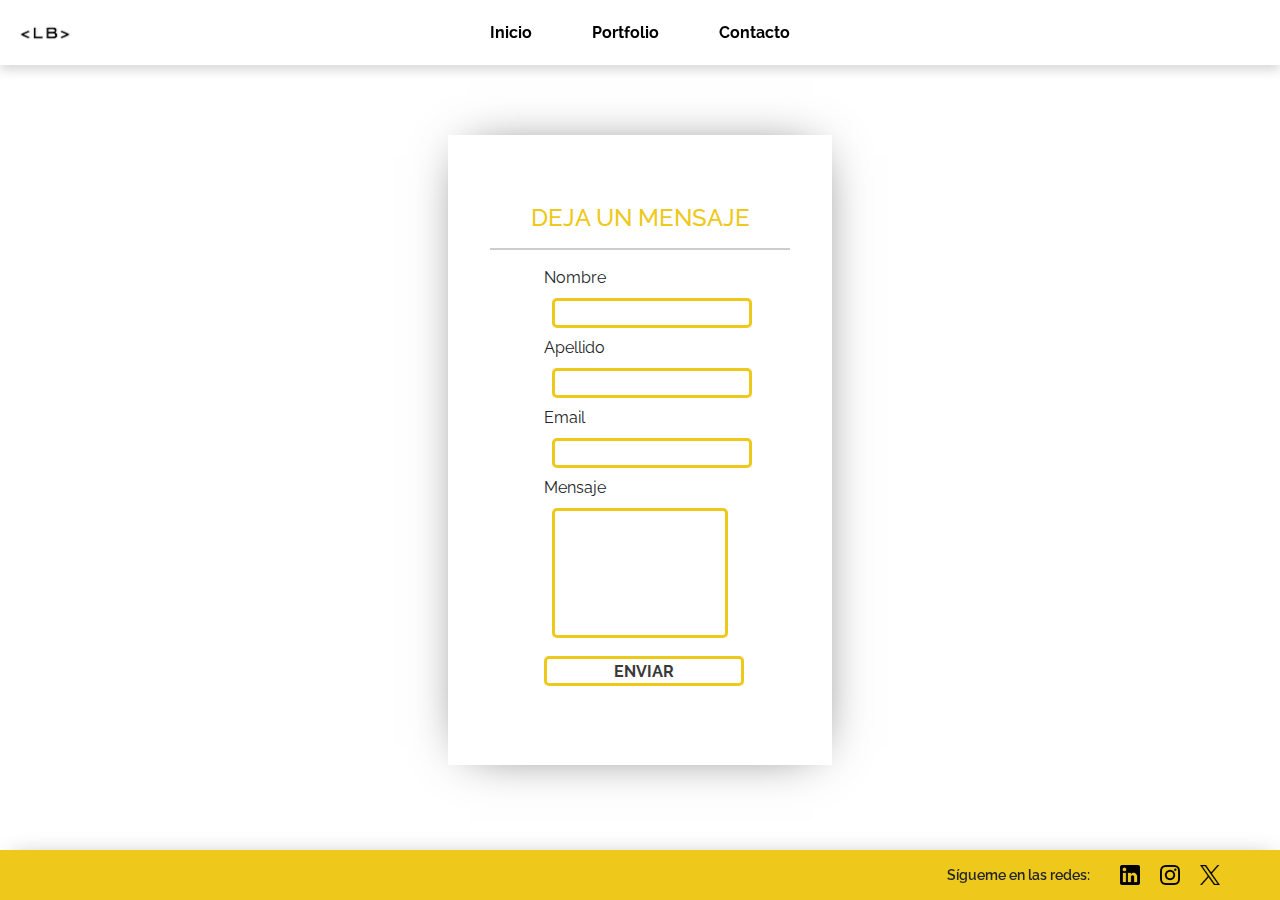
==== contacto.html @ 8801baf9 "primer repositorio" ====
<!DOCTYPE html>
<html lang="es">
<head>
    <meta charset="UTF-8">
    <meta name="viewport" content="width=device-width, initial-scale=1.0">
    <title>LB-Contacto</title>
    <link rel="stylesheet" href="css/estilos-contacto.css">
      <link href="https://cdn.jsdelivr.net/npm/bootstrap@5.3.3/dist/css/bootstrap.min.css" rel="stylesheet" integrity="sha384-QWTKZyjpPEjISv5WaRU9OFeRpok6YctnYmDr5pNlyT2bRjXh0JMhjY6hW+ALEwIH" crossorigin="anonymous">
  <script src="https://cdn.jsdelivr.net/npm/bootstrap@5.3.3/dist/js/bootstrap.bundle.min.js" integrity="sha384-YvpcrYf0tY3lHB60NNkmXc5s9fDVZLESaAA55NDzOxhy9GkcIdslK1eN7N6jIeHz" crossorigin="anonymous"></script>
</head>
<body class="fondo-claro">
    <header>
        <div>
            <img id="logoprincipal" src="img/logo pagina.png" alt="logo luciano bellante" />
            <a class="botonheader" href="index.html">Inicio</a>
            <a class="botonheader" href="portfolio.html">Portfolio</a>
            <a class="botonheader" href="contacto.html">Contacto</a>
        </div>
    </header>
    <div class="contenedorformulario" >
        <h2 class="tituloamarillo">DEJA UN MENSAJE</h2>
        <hr class="lineaseparadora-oscura" />
        <div class="formulariocontacto col-6 d-flex flex-column">
            <label for="" class="row m-0">Nombre</label>
            <input type="text"  class="row m-2" />
            <label for="">Apellido</label>
            <input type="text"  class="row m-2" />
            <label for="">Email</label>
            <input type="text"  class="row m-2"/>
            <label for="" >Mensaje</label>
            <textarea name="" id="" cols="20" rows="5" maxlength="100" class="row m-2"></textarea>
            <input type="submit" value="ENVIAR" class="row" />
        </div>
    </div>
    <footer>
        <p></p>
        <p>Sígueme en las redes: </p>
        <div id="logosredes">
            <img src="img/LinkedIn-logo.png" alt="logo de linkedin" class="logoredsocial" /><img src="img/Instagram-log.webp"
            alt="logo de instagram" class="logoredsocial" /><img src="img/X-logo.png" alt="logo de X"
            class="logoredsocial" />
        </div>
    </footer>

</body>
</html>
---- css/estilos-contacto.css ----
@import url("https://fonts.googleapis.com/css2?family=Raleway:ital,wght@0,100..900;1,100..900&display=swap");


/*-------------------------------------------------  AJUSTES PRINCIPALES/DETALLES ------------------------------------------------*/
* {
  font-family: "Raleway", sans-serif;
}

.fondo-oscuro {
  background-color: #393939;
}

.flechas {
  font-size: 20px;
  font-weight: bold;
  margin-left: 37%;
  margin-top: 30px;
  transform: rotate(90deg);
  letter-spacing: 4px;
  z-index: 0;
  color: #393939;
}

.lineaseparadora-clara {
  width: 300px;
  height: 2px;
  background-color: rgb(252, 252, 252);
  border: 0;
}

.lineaseparadora-oscura {
  width: 300px;
  height: 2px;
  background-color: #393939;
  border: 0;
}

span {
  color: #eec81a;
  font-weight: bold;
}

button {
  background-color: white;
  border: solid 3.5px #393939;
  font-family: "Raleway", sans-serif;
  font-style: normal;
  font-weight: 500;
  font-size: 16px;
  width: 150px;
  height: 40px;
}

body {
  font-family: "Raleway", sans-serif;
  font-style: normal;
  font-weight: normal;
  margin: 0;
  height: 100vh;
  background: rgb(255, 255, 255);
  display: flex;
  align-items: center;
  justify-content: center;
}

/*-------------------------------------------------  HEADER ------------------------------------------------*/

header {
  background-color: rgb(255, 255, 255);
  height: 65px;
  padding: 0;
  box-shadow: 0 5px 10px rgba(61, 61, 61, 0.2);
  position: fixed;
  top: 0;
  width: 100%;
}

header div {
  display: flex;
  justify-content: center;
  align-items: center;
  height: 100%;
  position: relative;
}

#logoprincipal {
  width: 60px;
  left: 15px;
  position: absolute;
}

.botonheader {
  margin: 0px 30px;
  color: black;
  text-decoration: none;
  font-weight: bold;
  transition: color 0.2s;
}

.botonheader:hover {
  color: #eec81a;
}

.tituloamarillo {
  color: #eec81a;
  font-size: 1.5em;
  margin: 0 auto;
}

/*-------------------------------------------------  FORMULARIO ------------------------------------------------*/

.contenedorformulario {
  width: 30%;
  height: 70%;
  display: flex;
  justify-content: center;
  align-items: center;
  flex-direction: column;
  background-color: #ffffff;
  box-shadow: 1px 1px 50px -20px rgba(0,0,0,0.75);
}


.formulariocontacto input {
    background-color: transparent;
    border: #eec81a solid 3px;
    margin: 10px auto;
    width: 200px;
    height: 30px;
    border-radius: 5px;
    color: #393939;
    text-align: center;
}

.formulariocontacto textarea {
  resize: none;
  background-color: transparent;
    border: #eec81a solid 3px;
    margin: 10px auto;
    border-radius: 5px;
}

.formulariocontacto input[type = "submit"] {
    font-weight: bold;
    justify-content: center;
}






/*-------------------------------------------------  FOOTER ------------------------------------------------*/

footer {
  width: 100vw;
  background-color: #eec81a;
  box-shadow: 2px -3px 23px -10px rgba(0, 0, 0, 0.3);
  height: 50px;
  display: flex;
  justify-content: flex-end;
  align-items: center;
  font-size: 14px;
  font-weight: 600;
  position: fixed;
  bottom: 0;
}

footer p {
  margin: 0px;
}

#logosredes {
  height: 20px;
  display: flex;
  justify-content: space-evenly;
  margin: 0 50px 0px 20px;
}

.logoredsocial {
  padding: 0 10px;
}
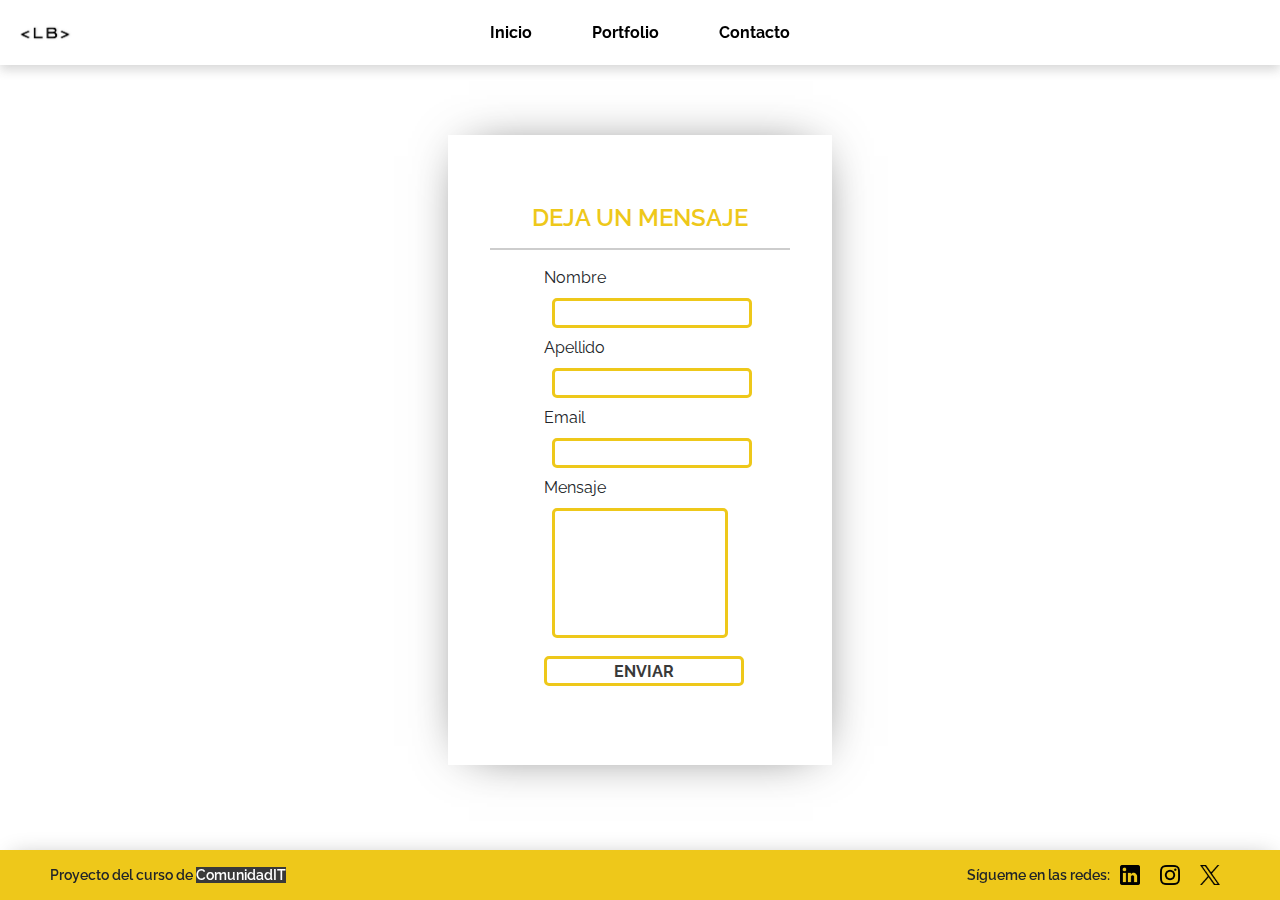
==== commit 69d644de: "Entrega" ====
--- a/contacto.html
+++ b/contacto.html
@@ -33,13 +33,15 @@
         </div>
     </div>
     <footer>
-        <p></p>
-        <p>Sígueme en las redes: </p>
-        <div id="logosredes">
-            <img src="img/LinkedIn-logo.png" alt="logo de linkedin" class="logoredsocial" /><img src="img/Instagram-log.webp"
-            alt="logo de instagram" class="logoredsocial" /><img src="img/X-logo.png" alt="logo de X"
-            class="logoredsocial" />
-        </div>
+        <div>
+            <p>Proyecto del curso de <a href="https://www.comunidadit.org/" target="_blank">ComunidadIT</a></p>
+          </div>
+          <div id="logosredes">
+              <p>Sígueme en las redes: </p>
+              <img src="img/LinkedIn-logo.png" alt="logo de linkedin" class="logoredsocial" /><img src="img/Instagram-log.webp"
+                alt="logo de instagram" class="logoredsocial" /><img src="img/X-logo.png" alt="logo de X"
+                class="logoredsocial" />
+              </div>
     </footer>
 
 </body>
--- a/css/estilos-contacto.css
+++ b/css/estilos-contacto.css
@@ -105,6 +105,7 @@
   color: #eec81a;
   font-size: 1.5em;
   margin: 0 auto;
+  font-weight: 600;
 }
 
 /*-------------------------------------------------  FORMULARIO ------------------------------------------------*/
@@ -158,7 +159,7 @@
   box-shadow: 2px -3px 23px -10px rgba(0, 0, 0, 0.3);
   height: 50px;
   display: flex;
-  justify-content: flex-end;
+  justify-content: space-between;
   align-items: center;
   font-size: 14px;
   font-weight: 600;
@@ -166,8 +167,18 @@
   bottom: 0;
 }
 
+footer div {
+  margin-left: 50px;
+}
+
 footer p {
   margin: 0px;
+}
+
+footer a {
+  text-decoration: none;
+  color: white;
+  background-color: #393939;
 }
 
 #logosredes {
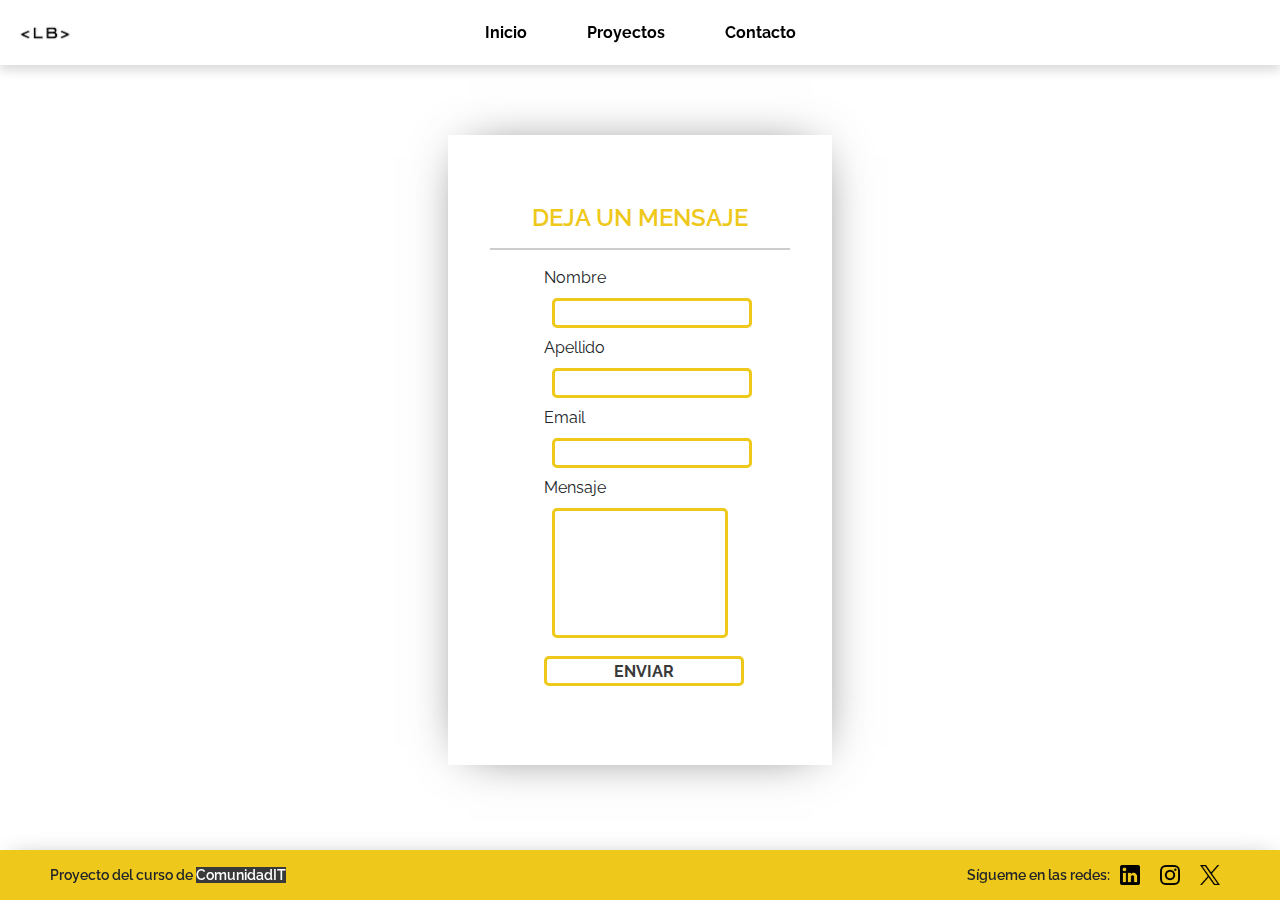
==== commit 12b55974: "Retoques para entrega final" ====
--- a/contacto.html
+++ b/contacto.html
@@ -11,9 +11,9 @@
 <body class="fondo-claro">
     <header>
         <div>
-            <img id="logoprincipal" src="img/logo pagina.png" alt="logo luciano bellante" />
+            <img id="logoprincipal" src="img/logopagina.png" alt="logo luciano bellante" />
             <a class="botonheader" href="index.html">Inicio</a>
-            <a class="botonheader" href="portfolio.html">Portfolio</a>
+            <a class="botonheader" href="proyectos.html">Proyectos</a>
             <a class="botonheader" href="contacto.html">Contacto</a>
         </div>
     </header>
